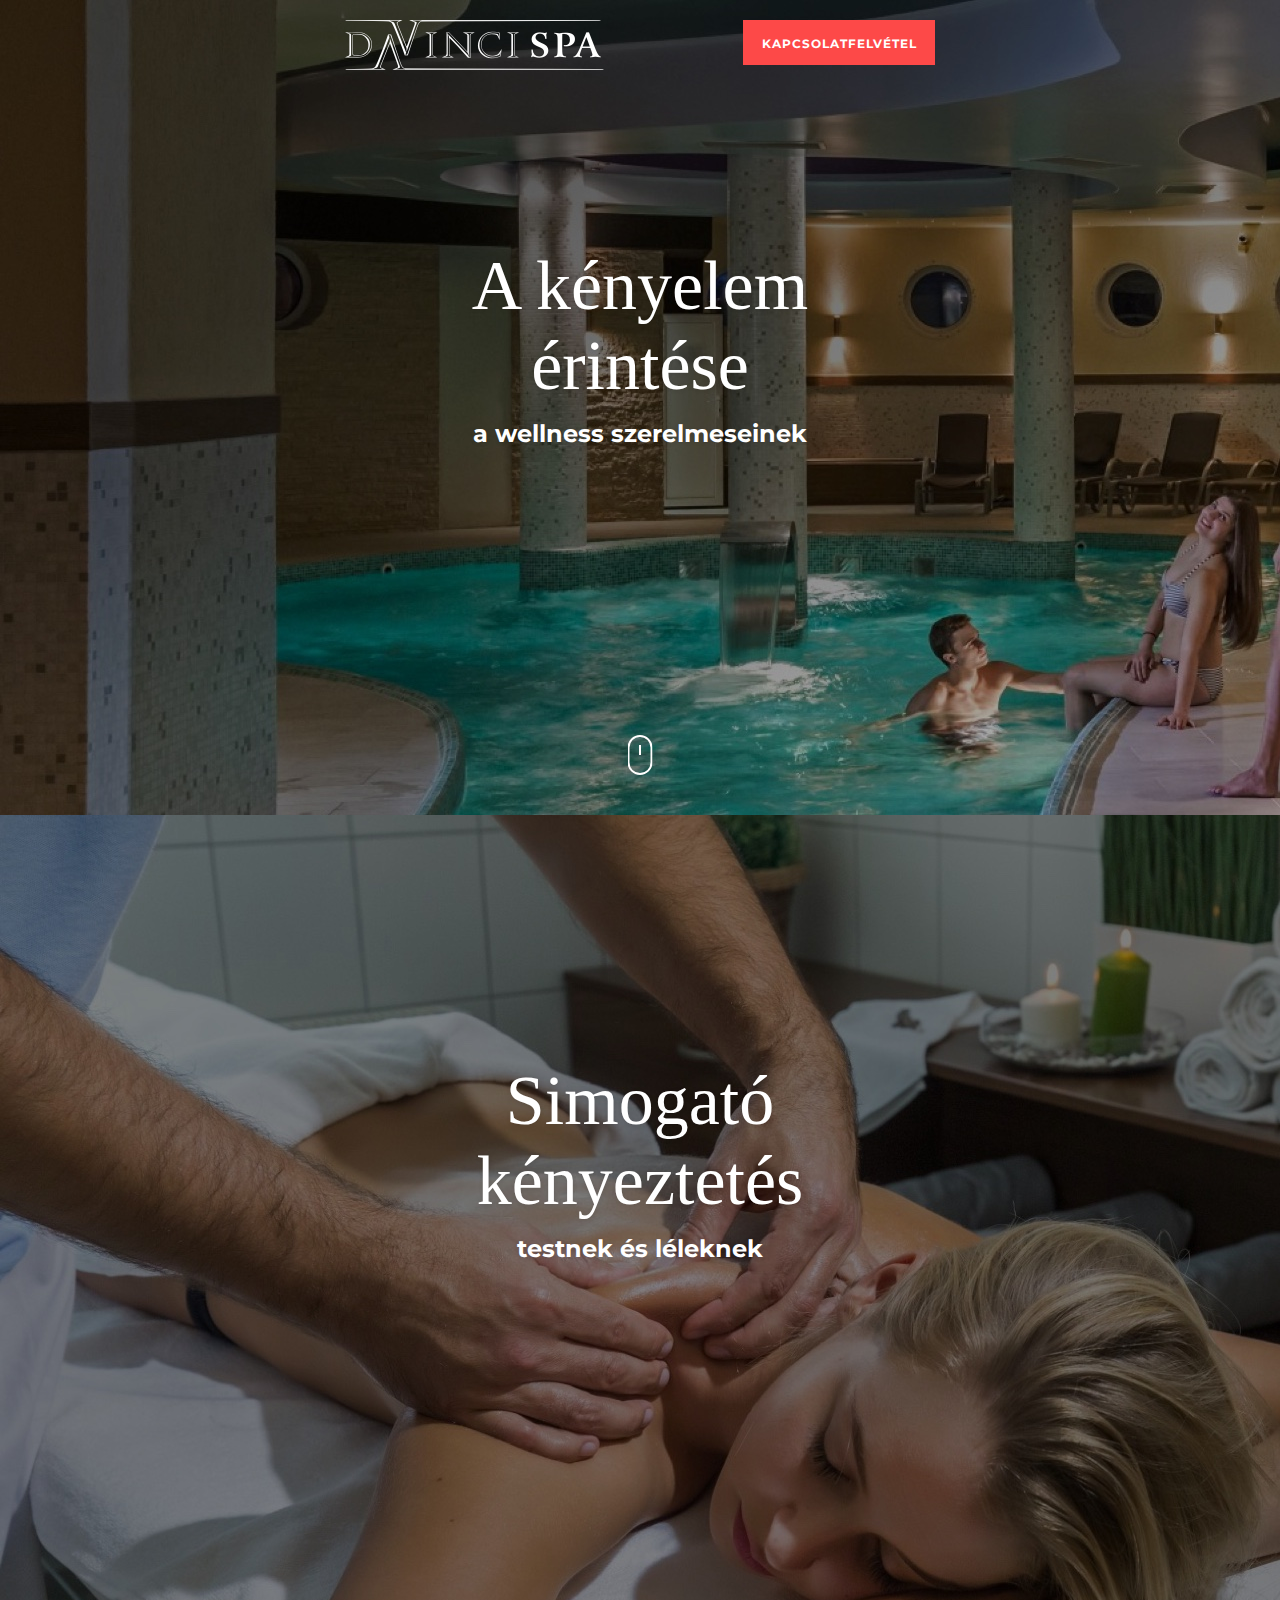
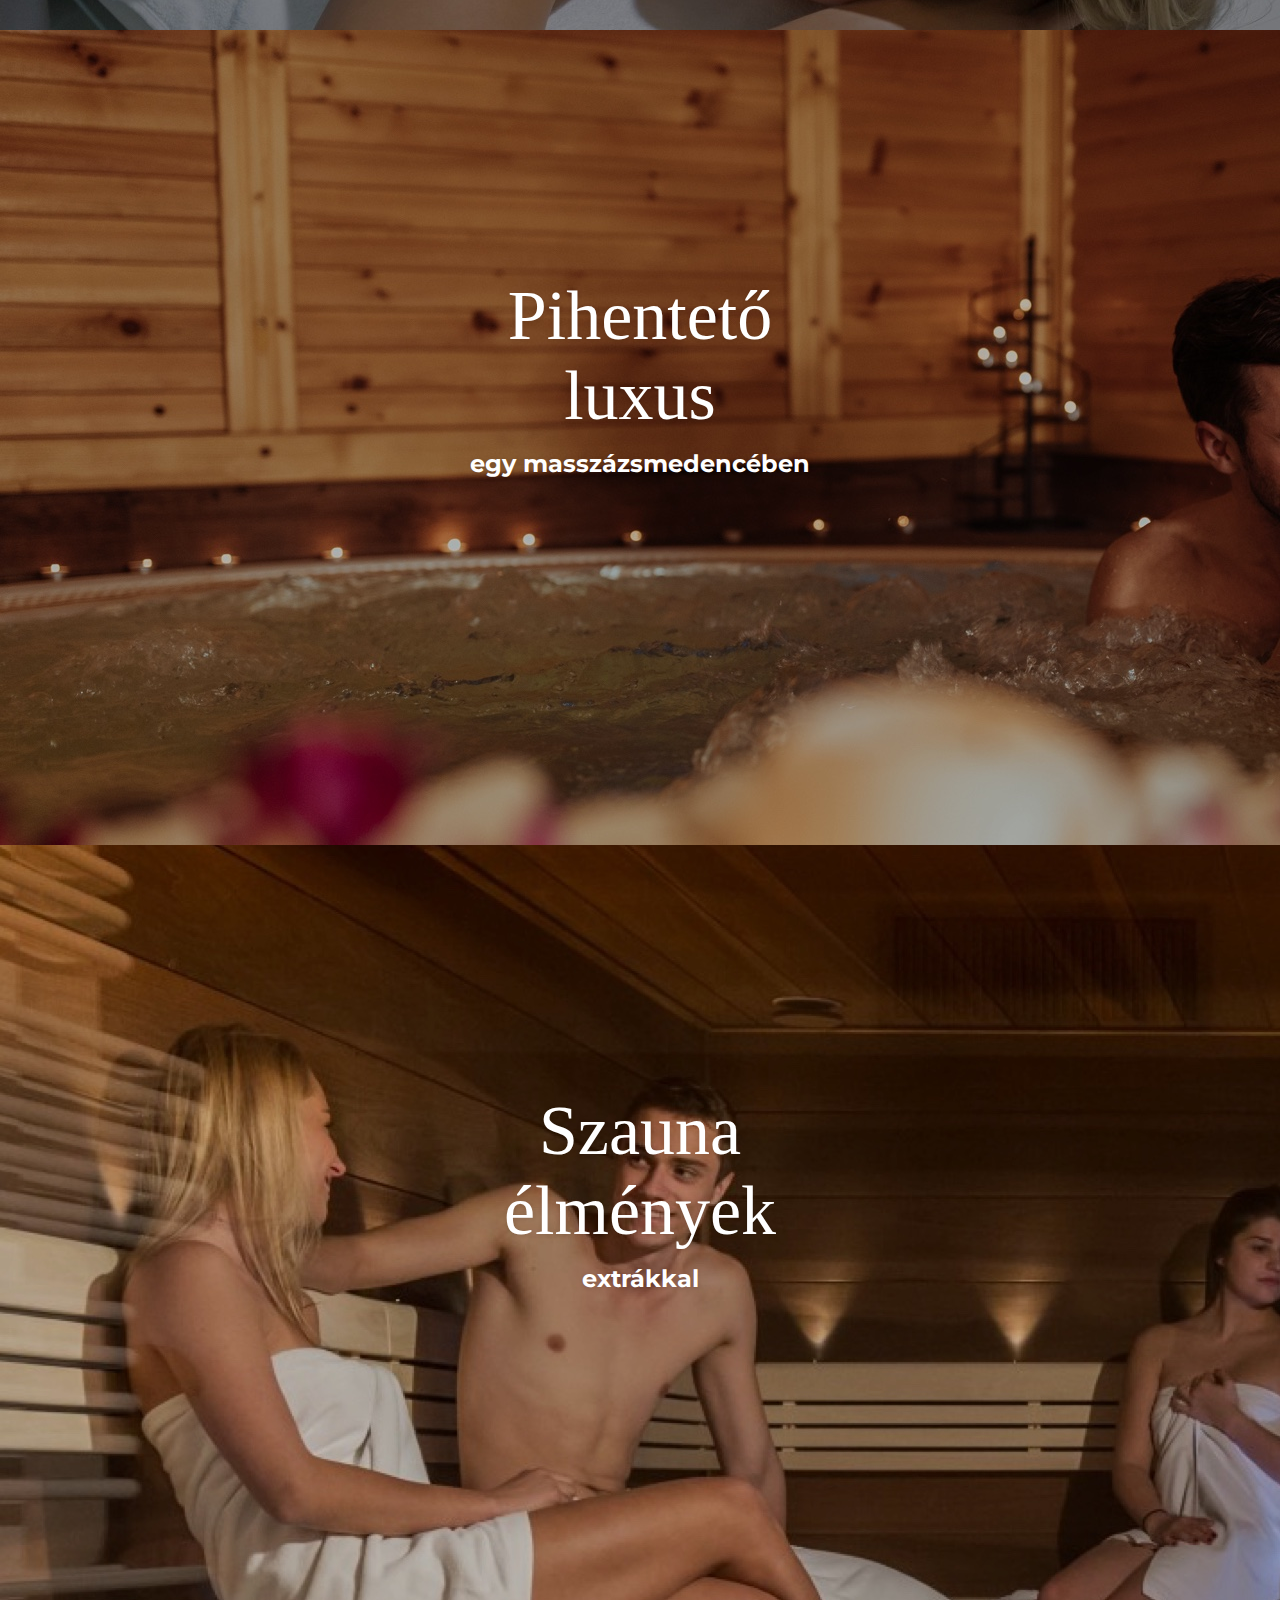
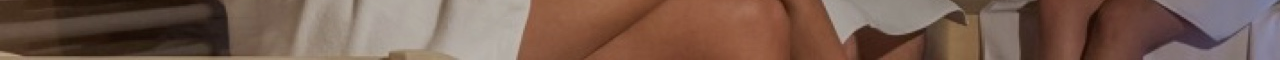
==== index.html @ 8a54a931 "first commit" ====
<!DOCTYPE html>
<html lang="en">
  <head>
    <meta charset="UTF-8" />
    <meta name="viewport" content="width=device-width, initial-scale=1.0" />
    <meta http-equiv="X-UA-Compatible" content="ie=edge" />
    <title>DaVinci Spa</title>
    <link rel="stylesheet" href="style.css" />

    <!-- Bootstrap CSS -->
    <link
      rel="stylesheet"
      href="https://stackpath.bootstrapcdn.com/bootstrap/4.3.1/css/bootstrap.min.css"
      integrity="sha384-ggOyR0iXCbMQv3Xipma34MD+dH/1fQ784/j6cY/iJTQUOhcWr7x9JvoRxT2MZw1T"
      crossorigin="anonymous"
    />

    <!-- Montserrat font -->
    <link
      href="https://fonts.googleapis.com/css?family=Montserrat&display=swap"
      rel="stylesheet"
    />

    <!-- Playfair Display font -->
    <link
      href="https://fonts.googleapis.com/css?family=Playfair+Display&display=swap"
      rel="stylesheet"
    />
  </head>
  <body>
    <div class="container-fluid p-0" style="position: relative;">
      <img src="img/1.jpg" />

      <p class="headLineHome">A kényelem <br />érintése</p>

      <p class="subLineHome">a wellness szerelmeseinek</p>

      <img
        src="img/spa-logo-white.png"
        class="spa-logo-white-contact"
        id="services-logo"
        style="position: fixed; z-index: 999;"
      />

      <a href="contact.html"
        ><div class="servicesButtonRect">
          <p class="contactButtonText">Kapcsolatfelvétel</p>
        </div></a
      >

      <img src="img/mouse.svg" class="mouse" />
    </div>

    <div class="container-fluid p-0" style="position: relative;">
      <img src="img/2.jpg" />

      <p class="headLineHome">
        Simogató <br />
        kényeztetés
      </p>

      <p class="subLineHome">testnek és léleknek</p>
    </div>

    <div class="container-fluid p-0" style="position: relative;">
      <img src="img/3.jpg" />
      <p class="headLineHome">
        Pihentető <br />
        luxus
      </p>

      <p class="subLineHome">egy masszázsmedencében</p>
    </div>

    <div class="container-fluid p-0" style="position: relative;">
      <img src="img/4.jpg" />

      <p class="headLineHome">
        Szauna <br />
        élmények
      </p>

      <p class="subLineHome">extrákkal</p>
    </div>

    <!-- Optional JavaScript -->
    <!-- jQuery first, then Popper.js, then Bootstrap JS -->
    <script
      src="https://code.jquery.com/jquery-3.3.1.slim.min.js"
      integrity="sha384-q8i/X+965DzO0rT7abK41JStQIAqVgRVzpbzo5smXKp4YfRvH+8abtTE1Pi6jizo"
      crossorigin="anonymous"
    ></script>
    <script
      src="https://cdnjs.cloudflare.com/ajax/libs/popper.js/1.14.7/umd/popper.min.js"
      integrity="sha384-UO2eT0CpHqdSJQ6hJty5KVphtPhzWj9WO1clHTMGa3JDZwrnQq4sF86dIHNDz0W1"
      crossorigin="anonymous"
    ></script>
    <script
      src="https://stackpath.bootstrapcdn.com/bootstrap/4.3.1/js/bootstrap.min.js"
      integrity="sha384-JjSmVgyd0p3pXB1rRibZUAYoIIy6OrQ6VrjIEaFf/nJGzIxFDsf4x0xIM+B07jRM"
      crossorigin="anonymous"
    ></script>
  </body>
</html>
---- style.css ----
p.headLineHome {
  width: 610px;
  height: 160px;
  text-shadow: 0 1px 4px rgba(0, 0, 0, 0.1);
  font-family: PlayfairDisplay;
  font-size: 70px;
  font-weight: normal;
  font-stretch: normal;
  font-style: normal;
  line-height: 1.14;
  letter-spacing: normal;
  text-align: center;
  color: #ffffff;
  position: absolute;
  top: 40%;
  left: 50%;
  transform: translate(-50%, -50%);
}

p.subLineHome {
  width: 500px;
  height: 58px;
  text-shadow: 0 1px 4px rgba(0, 0, 0, 0.1);
  font-family: Montserrat;
  font-size: 24px;
  font-weight: bold;
  font-stretch: normal;
  font-style: normal;
  line-height: normal;
  letter-spacing: normal;
  text-align: center;
  color: #ffffff;
  position: absolute;
  top: 55%;
  left: 50%;
  transform: translate(-50%, -50%);
}

img.mouse {
    width: 25px;
  height: 40px;
    position: absolute;
  bottom: 20px;
  left: 50%;
  transform: translate(-50%, -50%);
}

.spa-logo-white {
  width: 260px;
  height: 50px;
  object-fit: contain;
  position: absolute;
}

button.Rectangle-2 {
  width: 192px;
  height: 45px;
  background-color: #fd4948;
  position: absolute;
  border-radius: 2%;
  font-family: "Montserrat", sans-serif;
  font-size: 12px;
  font-weight: bold;
  font-stretch: normal;
  font-style: normal;
  line-height: normal;
  letter-spacing: 1px;
  text-transform: uppercase;
  color: #ffffff;
}

/* Contact page  */

img#contact-logo {
  position: absolute;
  top: 50%;
  left: 50%;
  transform: translate(-50%, -1000%);
}

.header-img {
  z-index: -1;
  position: relative;
}

.logo-contact {
  position: relative;
}

spa-logo-white-contact {
  width: 260px;
  height: 50px;
  object-fit: contain;
}

div#contact-right {
  background-color: #213133;
  height: 1086px;
}

.Kapcsolat {
  width: 513px;
  height: 80px;
  text-shadow: 0 1px 4px rgba(0, 0, 0, 0.1);
  font-family: PlayfairDisplay;
  font-size: 70px;
  font-weight: normal;
  font-stretch: normal;
  font-style: normal;
  line-height: 1.14;
  letter-spacing: normal;
  color: #ffffff;
  margin-bottom: 38px;
}

.Szabaduljon-ki-a-ht {
  width: 458px;
  height: 78px;
  font-family: Montserrat;
  font-size: 18px;
  font-weight: bold;
  font-stretch: normal;
  font-style: normal;
  line-height: 1.44;
  letter-spacing: normal;
  color: #ffffff;
}

.Nyitvatartsi-idben {
  width: 458px;
  height: 123px;
  font-family: Montserrat;
  font-size: 16px;
  font-weight: normal;
  font-stretch: normal;
  font-style: normal;
  line-height: 1.38;
  letter-spacing: normal;
  color: #ffffff;
}

.Rectangle {
  width: 60px;
  height: 60px;
  border: solid 2px #00b1c0;
}

.phone {
  width: 20px;
  height: 20px;
  object-fit: contain;
  margin: 20px;
}

.phone_number {
  width: 187px;
  height: 29px;
  font-family: Montserrat;
  font-size: 24px;
  font-weight: normal;
  font-stretch: normal;
  font-style: normal;
  line-height: normal;
  letter-spacing: normal;
  color: #ffffff;
  padding: 20px;
}
div.phoneNumber {
  padding: 13px;
}

.marker {
  width: 20px;
  height: 26.7px;
  object-fit: contain;
  margin: 18px;
}

.Da-Vinci-Magnklinik {
  width: 360px;
  height: 62px;
  font-family: Montserrat;
  font-size: 18px;
  font-weight: 600;
  font-stretch: normal;
  font-style: normal;
  line-height: 1.44;
  letter-spacing: normal;
  color: #ffffff;
  margin-left: 35px;
  margin-bottom: 0px;
}

.-Pcs-Mlics-Ot {
  width: 360px;
  height: 39px;
  font-family: Montserrat;
  font-size: 16px;
  font-weight: normal;
  font-stretch: normal;
  font-style: normal;
  line-height: 1.38;
  letter-spacing: normal;
  color: #ffffff;
  margin-left: 35px;
}

.clock {
  width: 24px;
  height: 24px;
  object-fit: contain;
  margin: 17px;
}

.Cstrtk-Pntek-Szo {
  width: 122px;
  height: 129px;
  font-family: Montserrat;
  font-size: 18px;
  font-weight: 600;
  font-stretch: normal;
  font-style: normal;
  line-height: 1.67;
  letter-spacing: normal;
  color: #ffffff;
  margin-left: 35px;
}

.orak {
  width: 215px;
  height: 129px;
  font-family: Montserrat;
  font-size: 16px;
  font-weight: normal;
  font-stretch: normal;
  font-style: normal;
  line-height: 1.88;
  letter-spacing: normal;
  color: #ffffff;
}

div#kapcsolat {
  padding-top: 100px;
  padding-left: 100px;
}

div.rectangleButton {
  width: 460px;
  height: 60px;
  background-color: #00b1c0;
  margin-top: 45px;
  cursor: pointer;
  align-items: center;
  transition: background-color 2s;
}

div.rectangleButton:hover {
    background-color: #fff;
}

.Szolgltatsok {
  width: 185px;
  height: 22px;
  font-family: Montserrat;
  font-size: 18px;
  font-weight: 600;
  font-stretch: normal;
  font-style: normal;
  line-height: normal;
  letter-spacing: 0.9px;
  text-align: center;
  color: #ffffff;
  text-transform: uppercase;
  padding-left: 130px;
  padding-top: 20px;
  transition: color 2s;
}

.Szolgltatsok:hover {
    color:#fd4948 ;
}

div.rectangleButton2 {
  width: 460px;
  height: 60px;
  background-color: #fd4948;
  cursor: pointer;
  align-items: center;
  margin-top: 20px;
  transition: background-color 2s;
}

div.rectangleButton2:hover{
    background-color: #fff;
}

.arak {
  width: 57px;
  height: 22px;
  font-family: Montserrat;
  font-size: 18px;
  font-weight: 600;
  font-stretch: normal;
  font-style: normal;
  line-height: normal;
  letter-spacing: 0.9px;
  text-align: center;
  color: #ffffff;
  text-transform: uppercase;
  padding-left: 202px;
  padding-top: 20px;
  transition: color 2s;
}

.arak:hover{
    color: #00b1c0; 
}

/* Services page */

p.headLine {
  width: 513px;
  height: 80px;
  text-shadow: 0 1px 4px rgba(0, 0, 0, 0.1);
  font-family: PlayfairDisplay;
  font-size: 70px;
  font-weight: normal;
  font-stretch: normal;
  font-style: normal;
  line-height: 1.14;
  letter-spacing: normal;
  text-align: center;
  color: #ffffff;
  position: absolute;
  top: 50%;
  left: 50%;
  transform: translate(-50%, -50%);
}

img#services-logo {
  position: absolute;
  top: 20px;
  left: 345px;
}

div.servicesButtonRect {
  width: 192px;
  height: 45px;
  background-color: #fd4948;
  position: absolute;
  top: 20px;
  right: 345px;
  text-align: center;
  position: fixed; 
  z-index: 999;
  transition: 1s;
}

div.servicesButtonRect:hover{
    background-color: transparent;
    border-top: 1px solid white;
    border-bottom: 1px solid white;

}



p.contactButtonText {
  font-family: Montserrat;
  font-size: 12px;
  font-weight: bold;
  font-stretch: normal;
  font-style: normal;
  line-height: normal;
  letter-spacing: 1px;
  color: #fff;
  text-transform: uppercase;
  margin-top: 16px;
}

.header-img-services {
  width: 1920px;
  height: 350px;
  object-fit: contain;
}

div#services {
  width: 1920px;
  height: 2000px;
  background-color: #213133;
}

p.head1 {
  width: 343px;
  height: 32px;
  font-family: Montserrat;
  font-size: 26px;
  font-weight: bold;
  font-stretch: normal;
  font-style: normal;
  line-height: normal;
  letter-spacing: 1px;
  color: #00b1c0;
  padding-top: 30px;
  padding-bottom: 30px;
  text-transform: uppercase;
  padding-left: 6px;
}

p.rest {
  width: 555px;
  font-family: Montserrat;
  font-size: 14px;
  font-weight: normal;
  font-stretch: normal;
  font-style: normal;
  line-height: 1.43;
  letter-spacing: normal;
  color: #ffffff;
  padding: 6px;
}

p.subHead {
  /* width: 383px;
    height: 27px; */
  font-family: Montserrat;
  font-size: 22px;
  font-weight: bold;
  font-stretch: normal;
  font-style: normal;
  line-height: normal;
  letter-spacing: normal;
  color: #ffffff;
  padding: 6px;
}

div.backGR {
  width: 562px;
  height: 28px;
  background-color: rgba(255, 255, 255, 0.1);
  padding-left: 5px;
}

p.foreGL {
  height: 19px;
  font-family: Montserrat;
  font-size: 16px;
  font-weight: bold;
  font-stretch: normal;
  font-style: normal;
  line-height: normal;
  letter-spacing: normal;
  color: #00b1c0;
  padding: 5px;
}

p.list {
  width: 555px;
  font-family: Montserrat;
  font-size: 14px;
  font-weight: normal;
  font-stretch: normal;
  font-style: normal;
  letter-spacing: normal;
  color: #ffffff;
}

p.list::before {
  display: inline-block;
  content: "";
  width: 10px;
  height: 10px;
  background: #00b1c0;
  border-radius: 50%;
  margin-right: 13px;
}

div#lablec {
  width: 1920px;
  height: 230px;
  background-color: #334243;
}

p.lab {
  height: 15px;
  font-family: Montserrat;
  font-size: 12px;
  font-weight: normal;
  font-stretch: normal;
  font-style: normal;
  line-height: normal;
  letter-spacing: normal;
  text-align: center;
  color: #ffffff;
}

div.yco-emblema {
  text-align: center;
}

/* Prices page */

div#prices {
  width: 1920px;
  height: 1500px;
  background-color: #213133;
}

div.lineUpDiv {
  margin-left: 10px;
  padding-top: 25px;
}

.lineUp {
  height: 19px;
  font-family: Montserrat;
  font-size: 16px;
  font-weight: bold;
  font-stretch: normal;
  font-style: normal;
  line-height: normal;
  letter-spacing: normal;
  color: #ffffff;
}

div#line {
  width: 946px;
  height: 1px;
  border: solid 2px #ffffff;
}

.lista {
  height: 19px;
  font-family: Montserrat;
  font-size: 16px;
  font-weight: normal;
  font-stretch: normal;
  font-style: normal;
  line-height: normal;
  letter-spacing: normal;
  color: #ffffff;
  margin: 13px;
}

div.listaRect {
  width: 947px;
  height: 45px;
  background-color: rgba(255, 255, 255, 0.1);
}
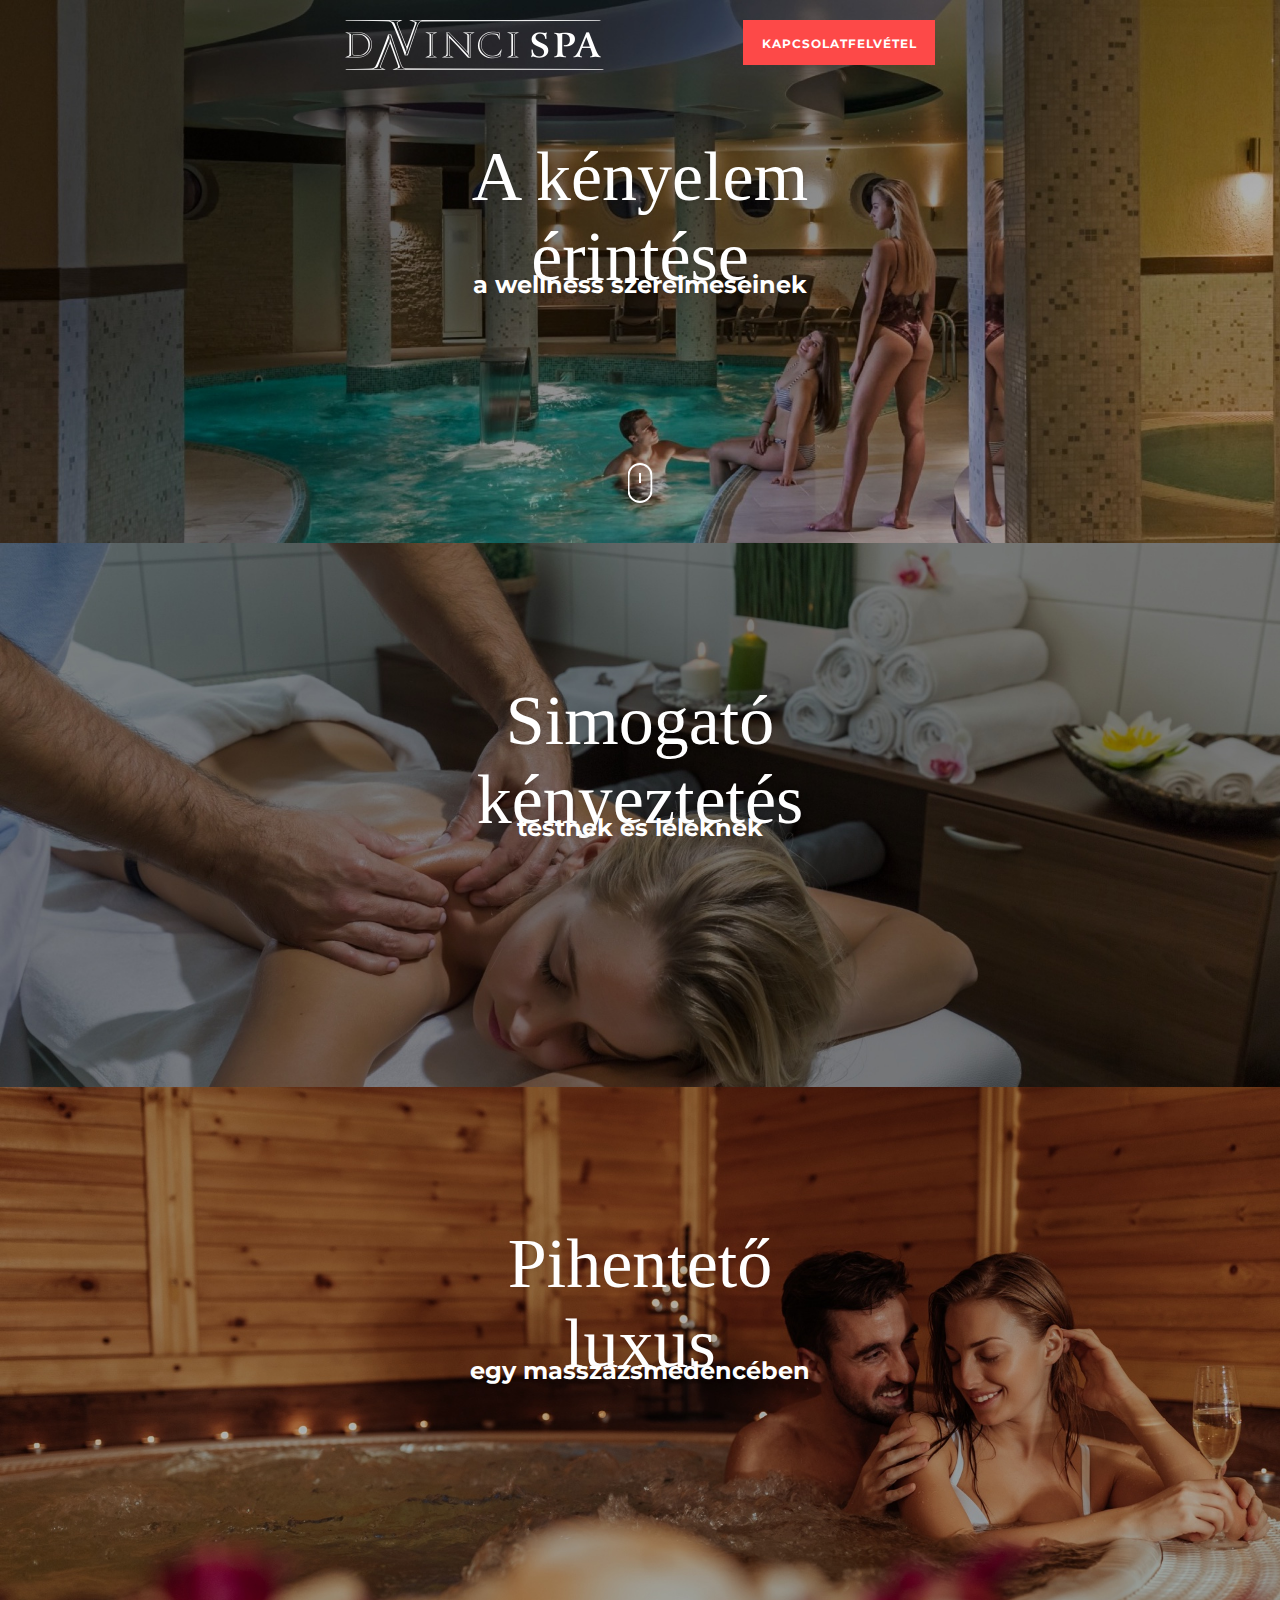
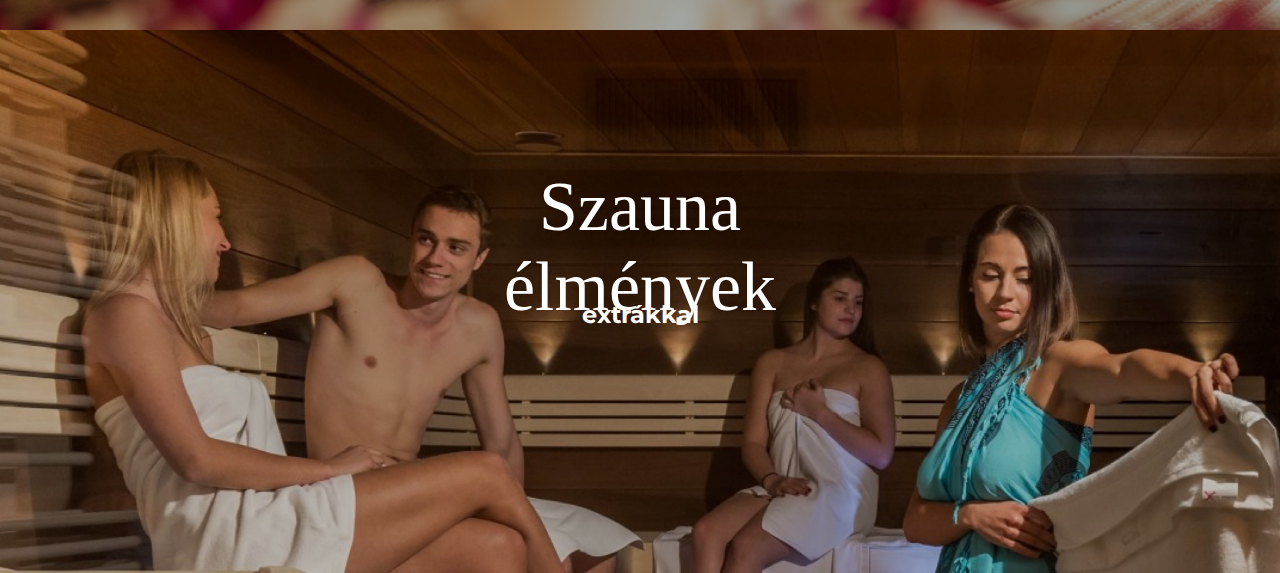
==== commit 289f38ed: "kapcsolatfelvétel gomb animálása" ====
--- a/index.html
+++ b/index.html
@@ -29,7 +29,7 @@
   </head>
   <body>
     <div class="container-fluid p-0" style="position: relative;">
-      <img src="img/1.jpg" />
+      <img src="img/1.jpg" class="img-fluid"/>
 
       <p class="headLineHome">A kényelem <br />érintése</p>
 
@@ -37,7 +37,7 @@
 
       <img
         src="img/spa-logo-white.png"
-        class="spa-logo-white-contact"
+        class="spa-logo-white-contact img-fluid"
         id="services-logo"
         style="position: fixed; z-index: 999;"
       />
@@ -48,11 +48,14 @@
         </div></a
       >
 
+      <div class="also"></div>
+      <div class="legalso"></div>
+
       <img src="img/mouse.svg" class="mouse" />
     </div>
 
     <div class="container-fluid p-0" style="position: relative;">
-      <img src="img/2.jpg" />
+      <img src="img/2.jpg" class="img-fluid"/>
 
       <p class="headLineHome">
         Simogató <br />
@@ -63,7 +66,7 @@
     </div>
 
     <div class="container-fluid p-0" style="position: relative;">
-      <img src="img/3.jpg" />
+      <img src="img/3.jpg" class="img-fluid" />
       <p class="headLineHome">
         Pihentető <br />
         luxus
@@ -73,7 +76,7 @@
     </div>
 
     <div class="container-fluid p-0" style="position: relative;">
-      <img src="img/4.jpg" />
+      <img src="img/4.jpg" class="img-fluid" />
 
       <p class="headLineHome">
         Szauna <br />
--- a/style.css
+++ b/style.css
@@ -1,3 +1,7 @@
+body {
+  overflow-x: hidden;
+}
+
 p.headLineHome {
   width: 610px;
   height: 160px;
@@ -37,9 +41,9 @@
 }
 
 img.mouse {
-    width: 25px;
+  width: 25px;
   height: 40px;
-    position: absolute;
+  position: absolute;
   bottom: 20px;
   left: 50%;
   transform: translate(-50%, -50%);
@@ -255,7 +259,7 @@
 }
 
 div.rectangleButton:hover {
-    background-color: #fff;
+  background-color: #fff;
 }
 
 .Szolgltatsok {
@@ -277,7 +281,7 @@
 }
 
 .Szolgltatsok:hover {
-    color:#fd4948 ;
+  color: #fd4948;
 }
 
 div.rectangleButton2 {
@@ -290,8 +294,8 @@
   transition: background-color 2s;
 }
 
-div.rectangleButton2:hover{
-    background-color: #fff;
+div.rectangleButton2:hover {
+  background-color: #fff;
 }
 
 .arak {
@@ -312,8 +316,8 @@
   transition: color 2s;
 }
 
-.arak:hover{
-    color: #00b1c0; 
+.arak:hover {
+  color: #00b1c0;
 }
 
 /* Services page */
@@ -346,24 +350,57 @@
 div.servicesButtonRect {
   width: 192px;
   height: 45px;
+  /* border-top: 2px solid white;
+  border-bottom: 2px solid white; */
   background-color: #fd4948;
   position: absolute;
   top: 20px;
   right: 345px;
   text-align: center;
-  position: fixed; 
+  position: fixed;
   z-index: 999;
-  transition: 1s;
-}
-
-div.servicesButtonRect:hover{
-    background-color: transparent;
-    border-top: 1px solid white;
-    border-bottom: 1px solid white;
-
-}
-
-
+  transition: 0.5s ease-in;
+}
+
+div.also {
+  width: 192px;
+  height: 2px;
+  background-color: white;
+  position: absolute;
+  top: 20px;
+  right: 345px;
+  text-align: center;
+  position: fixed;
+  z-index: 998;
+  animation: slide 2s linear 0s infinite alternate;
+}
+
+div.legalso {
+  width: 192px;
+  height: 2px;
+  background-color: white;
+  position: absolute;
+  top: 63px;
+  right: 345px;
+  text-align: center;
+  position: fixed;
+  z-index: 998;
+  animation: slide 2s linear 0s infinite alternate-reverse;
+}
+
+@keyframes slide {
+  0% {
+    width: 0px;
+  }
+
+  100% {
+    width: 192px;
+  }
+}
+
+div.servicesButtonRect:hover {
+  background-color: transparent;
+}
 
 p.contactButtonText {
   font-family: Montserrat;
@@ -498,6 +535,11 @@
   text-align: center;
 }
 
+div.yco-emblema img {
+  width: 34px;
+  height: 32px;
+}
+
 /* Prices page */
 
 div#prices {
@@ -547,3 +589,9 @@
   height: 45px;
   background-color: rgba(255, 255, 255, 0.1);
 }
+
+
+img#colorLogo {
+  width: 90px;
+  height: 90px;
+}
